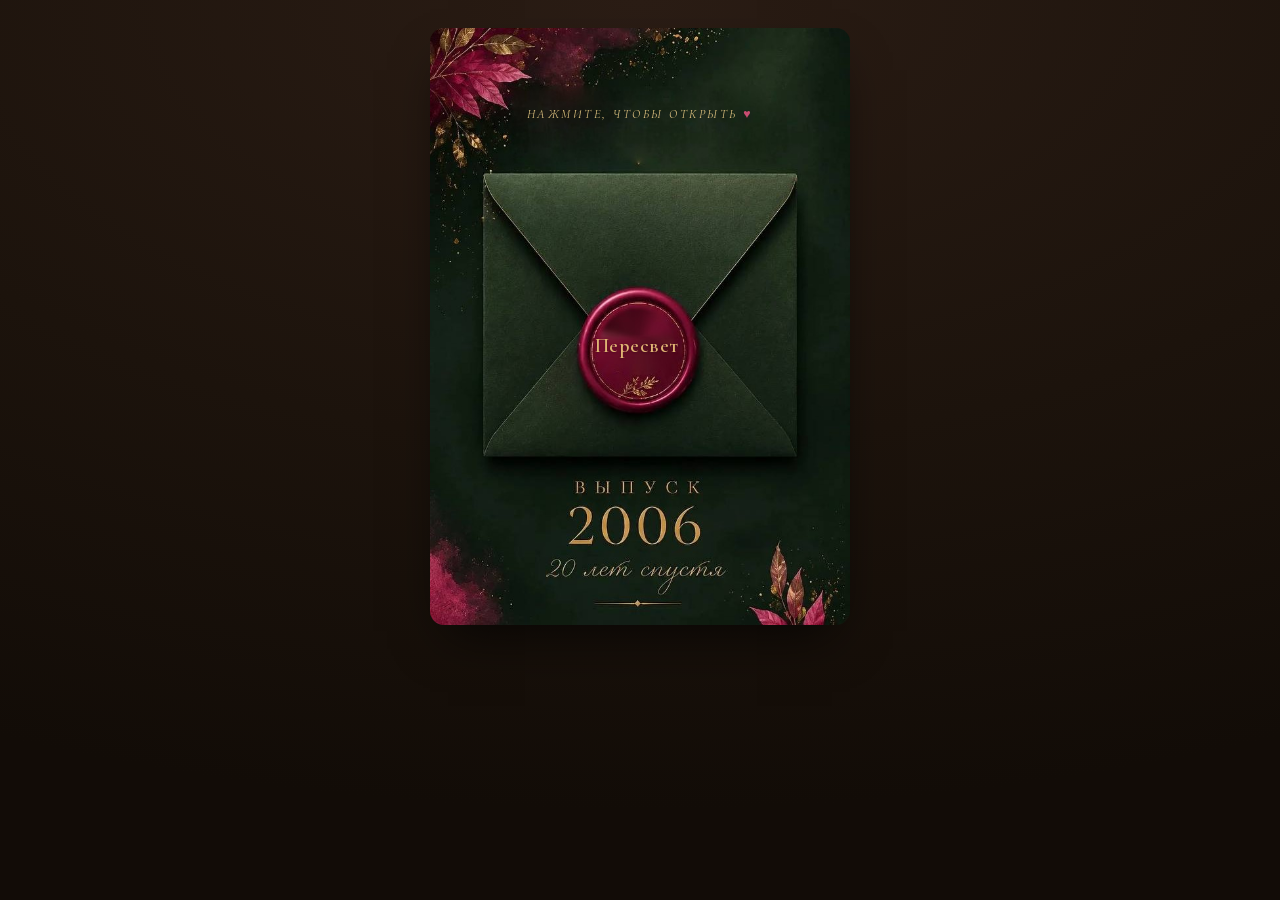
==== final.html @ 2a93111d "Печать: Пересвет по центру, восстановлено золотое кольцо Co-Authored-By: Claude Fable 5 <noreply@ant" ====
<!DOCTYPE html>
<html lang="ru">
<head>
<meta charset="UTF-8">
<meta name="viewport" content="width=device-width, initial-scale=1.0, viewport-fit=cover">
<title>Встреча выпускников — 2006</title>
<link rel="stylesheet" href="fonts/fonts.css">
<style>
  :root{--burg:#9c1f47;--burg-2:#7a1636;--gold:#c9a24b;--gold-soft:#dcc07f;--cream:#f4ead9;--ink:#4a3a30}
  *{box-sizing:border-box;margin:0;padding:0}
  html{background:#151009;-webkit-text-size-adjust:100%;text-size-adjust:100%;max-width:100%;overflow-x:hidden}
  body{font-family:'Manrope',sans-serif;color:var(--ink);
       background:radial-gradient(120% 90% at 50% 0%,#2a1c14 0%,#1c130c 55%,#120c07 100%);
       min-height:100dvh;display:flex;align-items:flex-start;justify-content:center;
       padding:28px 14px 60px;max-width:100%;overflow-x:hidden;-webkit-tap-highlight-color:transparent}
  .stage{position:relative;width:min(420px,calc(100vw - 28px));max-width:100%}

  /* ===== ОБЛОЖКА ===== */
  .cover{position:relative;width:100%;aspect-ratio:640/910;border-radius:14px;overflow:hidden;cursor:pointer;
         background:url('img/design/cover5.jpg') center/cover no-repeat;
         box-shadow:0 24px 50px -18px rgba(0,0,0,.75);transition:transform .4s ease}
  .cover:active{transform:scale(.99)}
  .c-hint{position:absolute;left:0;right:0;top:13%;text-align:center;
          font-family:'Cormorant Garamond',serif;font-style:italic;letter-spacing:2.5px;text-transform:uppercase;
          font-size:12.5px;color:var(--gold-soft);animation:breathe 2.6s ease-in-out infinite;pointer-events:none}
  .c-hint .hrt{color:#c94d72}
  @keyframes breathe{0%,100%{opacity:.5}50%{opacity:1}}
  .seal-txt{position:absolute;left:49.2%;top:53.2%;transform:translate(-50%,-50%);
    font-family:'Cormorant Garamond',serif;font-weight:600;
    font-size:min(20px,calc((100vw - 28px) * 0.0476));
    color:#dfb473;letter-spacing:.5px;pointer-events:none;
    text-shadow:0 1px 2px rgba(60,10,25,.55)}

  /* ===== ПИСЬМО ===== */
  .letter-wrap{position:relative;z-index:5;max-height:0;opacity:0;overflow:hidden;transform:translateY(60px);
    transition:max-height 1.2s cubic-bezier(.2,.7,.2,1),opacity .5s ease .15s,transform .8s cubic-bezier(.2,.7,.2,1),
               margin-bottom .8s cubic-bezier(.2,.7,.2,1);
    margin-bottom:0}
  /* письмо ложится ПОВЕРХ конверта: перекрывает его, снизу выглядывает «ВЫПУСК 2006» */
  .stage.open .letter-wrap{max-height:9000px;opacity:1;transform:translateY(0);margin-bottom:-104%}
  .cover{z-index:1}
  .stage.open .cover{cursor:default;pointer-events:none}
  .stage.open .c-hint{display:none}
  .letter{position:relative;border-radius:14px;overflow:hidden;
          background:url('img/design/letterbg-tall.jpg');background-size:100% 100%;
          padding:9% 10.5% 8%;box-shadow:0 18px 40px -14px rgba(0,0,0,.7)}

  .l-eye{text-align:center;font-size:11px;letter-spacing:2.5px;text-transform:uppercase;color:var(--burg);font-weight:600;margin-top:6px;text-shadow:0 0 8px rgba(244,234,217,.95)}
  .l-big{text-align:center;font-family:'Cormorant Garamond',serif;font-weight:600;font-size:46px;color:var(--burg);line-height:1.05;margin-top:2px;font-variant-numeric:lining-nums;text-shadow:0 0 10px rgba(244,234,217,.95),0 0 20px rgba(244,234,217,.8)}
  .l-scr{text-align:center;font-family:'Cormorant Garamond',serif;font-style:italic;font-size:21px;color:var(--burg-2);text-shadow:0 0 10px rgba(244,234,217,.95),0 0 20px rgba(244,234,217,.8)}
  .l-hrt{text-align:center;color:var(--burg);margin:8px 0 14px;font-size:13px}
  .l-body{text-align:center;font-size:13px;line-height:1.7;color:#4a3f38;font-weight:300;overflow-wrap:break-word;width:88%;margin:0 auto;text-shadow:0 0 8px rgba(244,234,217,.9),0 0 14px rgba(244,234,217,.7)}
  .l-body strong{font-weight:600;color:var(--burg-2)}

  .rows{margin-top:20px;display:grid;gap:14px}
  .r{display:flex;gap:12px;align-items:center;min-width:0}
  .r>div{min-width:0}
  .r .ic{flex:0 0 40px;width:40px;height:40px;border-radius:50%;background:var(--burg);display:flex;align-items:center;justify-content:center}
  .r .ic svg{width:20px;height:20px;stroke:#f5dca8;fill:none;stroke-width:1.6}
  .r .k{font-size:10px;letter-spacing:1.5px;text-transform:uppercase;color:var(--burg);font-weight:700}
  .r .v{font-size:14px;color:var(--ink);margin-top:1px;overflow-wrap:break-word}
  .r .v small{display:block;font-weight:300;font-size:12.5px;color:#6a5a4e}

  .rule{width:60px;height:1px;margin:22px auto;background:linear-gradient(90deg,transparent,var(--gold),transparent)}
  .greet{text-align:center;font-family:'Cormorant Garamond',serif;font-style:italic;font-size:20px;color:var(--burg-2);margin-bottom:12px}
  .msg p{font-size:13px;line-height:1.7;color:#4a3f38;font-weight:300;margin-bottom:11px;text-align:left;overflow-wrap:break-word}

  .lp-title{margin:16px 0 12px;text-align:center;font-size:11px;letter-spacing:2.5px;text-transform:uppercase;color:var(--burg);font-weight:700}
  .l-prog{display:grid;gap:9px;text-align:left}
  .lp-item{display:flex;gap:10px;align-items:flex-start;font-size:13px;line-height:1.6;color:#4a3f38;font-weight:300}
  .lp-item .b{flex:0 0 14px;color:var(--gold);font-size:13px;line-height:1.5}
  .lp-item strong{font-weight:600;color:var(--burg-2)}
  .lp-item em{font-family:'Cormorant Garamond',serif;font-style:italic;font-size:14.5px;color:#7a5a52}

  .gallery{margin:12px 0 6px}
  .gal-track{display:flex;gap:8px;overflow-x:auto;scroll-snap-type:x mandatory;-webkit-overflow-scrolling:touch;scrollbar-width:none;padding-bottom:2px}
  .gal-track::-webkit-scrollbar{display:none}
  .gal-track img{flex:0 0 84%;scroll-snap-align:center;width:84%;aspect-ratio:4/3;object-fit:cover;
    border-radius:8px;border:2px solid #fff;outline:1px solid rgba(201,162,75,.6);outline-offset:-2px;
    box-shadow:0 4px 12px rgba(90,40,50,.22)}
  .gal-dots{display:flex;gap:6px;justify-content:center;margin-top:9px}
  .gal-dots i{width:6px;height:6px;border-radius:50%;background:rgba(156,31,71,.25);transition:background .25s,transform .25s}
  .gal-dots i.on{background:var(--burg);transform:scale(1.25)}

  .l-important{margin-top:16px;padding:14px 16px;text-align:left;border:1px solid rgba(156,31,71,.4);
    background:rgba(156,31,71,.06);border-radius:8px}
  .l-important .li-title{font-size:10.5px;letter-spacing:2px;text-transform:uppercase;color:var(--burg);font-weight:700;margin-bottom:8px}
  .l-important p{font-size:13px;line-height:1.65;color:#4a3f38;font-weight:300;margin-bottom:9px;overflow-wrap:break-word}
  .l-important p:last-child{margin-bottom:0}
  .l-important strong{font-weight:700;color:var(--burg)}

  .l-foot-t{margin-top:20px;text-align:center;font-size:10px;letter-spacing:2px;text-transform:uppercase;color:var(--burg);font-weight:700;margin-bottom:6px}
  .l-foot-v{text-align:center;font-size:14px;color:var(--ink);line-height:1.8}
  .l-fin{margin-top:16px;text-align:center;font-family:'Cormorant Garamond',serif;font-style:italic;font-size:19px;color:var(--burg-2)}

  @media (prefers-reduced-motion:reduce){
    .letter-wrap{transition:opacity .3s ease,max-height .3s ease}
    .c-hint{animation:none}
  }
</style>
</head>
<body>
<div class="stage" id="stage">

  <div class="letter-wrap">
    <div class="letter">
      <div class="l-eye">Приглашаем на встречу</div>
      <div class="l-big">20 ЛЕТ</div>
      <div class="l-scr">со дня нашего выпуска</div>
      <div class="l-hrt">♥</div>
      <div class="l-body">Прошло <strong>20 лет</strong>, как мы вышли из школьных стен. Пришло время собраться снова — вспомнить, посмеяться и увидеть, какими мы стали.</div>

      <div class="rows">
        <div class="r"><div class="ic"><svg viewBox="0 0 24 24"><rect x="3" y="5" width="18" height="16" rx="2"/><path d="M3 9h18M8 3v4M16 3v4"/></svg></div><div><div class="k">Дата</div><div class="v">29 августа 2026 · суббота</div></div></div>
        <div class="r"><div class="ic"><svg viewBox="0 0 24 24"><circle cx="12" cy="12" r="9"/><path d="M12 7v5l3 2"/></svg></div><div><div class="k">Время</div><div class="v">15:00</div></div></div>
        <div class="r"><div class="ic"><svg viewBox="0 0 24 24"><path d="M12 22s7-6 7-12a7 7 0 1 0-14 0c0 6 7 12 7 12z"/><circle cx="12" cy="10" r="2.5"/></svg></div><div><div class="k">Место</div><div class="v">Новосибирск, Матвеевка<small>ул. Тальниковая, д. 29</small></div></div></div>
        <div class="r"><div class="ic"><svg viewBox="0 0 24 24"><path d="M8 3h8l-1 7a3 3 0 0 1-6 0z"/><path d="M12 13v6M8 21h8"/></svg></div><div><div class="k">Программа</div><div class="v">Праздничная программа и банкет</div></div></div>
        <div class="r"><div class="ic"><svg viewBox="0 0 24 24"><path d="M12 7a2 2 0 1 0-1.4-3.4M12 7v3M4 20l8-6 8 6z"/></svg></div><div><div class="k">Дресс-код</div><div class="v">Casual · Вечерний</div></div></div>
      </div>

      <div class="rule"></div>

      <div class="greet">Дорогие одноклассники!</div>
      <div class="msg">
        <p>Мы забронировали большой коттедж («Панорама») на берегу, в котором есть всё нужное для нашего мероприятия 🤗</p>
      </div>

      <div class="gallery" data-gallery>
        <div class="gal-track">
          <img src="img/cottage/1.jpg" alt="Коттедж «Панорама»" loading="lazy">
          <img src="img/cottage/2.jpg" alt="Коттедж «Панорама»" loading="lazy">
          <img src="img/cottage/3.jpg" alt="Коттедж «Панорама»" loading="lazy">
          <img src="img/cottage/4.jpg" alt="Коттедж «Панорама»" loading="lazy">
          <img src="img/cottage/5.jpg" alt="Коттедж «Панорама»" loading="lazy">
        </div>
        <div class="gal-dots"></div>
      </div>

      <div class="lp-title">✦ В программе вечера ✦</div>
      <div class="l-prog">
        <div class="lp-item"><span class="b">✦</span><span><strong>Трансфер</strong> — организованный, для тех, кто готов уехать совместно</span></div>
        <div class="lp-item"><span class="b">✦</span><span><strong>Банкет</strong> — вкуснейший, с предварительными закусками</span></div>
        <div class="lp-item"><span class="b">✦</span><span><strong>Фотограф</strong> — <em>чтобы не забыть эту встречу</em></span></div>
        <div class="lp-item"><span class="b">✦</span><span><strong>Шоу «Два дивана»</strong> — <em>приглашённые гости вечера</em></span></div>
      </div>

      <div class="gallery" data-gallery style="margin-top:10px">
        <div class="gal-track">
          <img src="img/show/1.jpg" alt="Шоу «Два дивана»" loading="lazy">
          <img src="img/show/2.jpg" alt="Шоу «Два дивана»" loading="lazy">
          <img src="img/show/3.jpg" alt="Шоу «Два дивана»" loading="lazy">
        </div>
        <div class="gal-dots"></div>
      </div>

      <div class="l-prog" style="margin-top:10px">
        <div class="lp-item"><span class="b">✦</span><span><strong>Кальян-бар</strong> — <em>подымим</em></span></div>
        <div class="lp-item"><span class="b">✦</span><span><strong>DJ</strong> — <em>посмотрим, кто переборол свой страх танцев</em></span></div>
        <div class="lp-item"><span class="b">✦</span><span><strong>Салют</strong> — в завершение вечера!</span></div>
      </div>

      <div class="msg" style="margin-top:14px">
        <p>Кто не может надолго — планируйте хотя бы 3 часа ♥️ Кто готов встречать рассвет — коттедж в нашем распоряжении до 12:00 следующего дня 😉</p>
      </div>

      <div class="l-important">
        <div class="li-title">❗ Внимание, тут сейчас будет важно</div>
        <p>Для вас стоимость всего мероприятия — <strong>7000 ₽</strong>. В эту сумму мы включили только банкет и алкоголь.</p>
        <p>Дедлайн по сдаче — <strong>31 июля</strong>. Если у кого-то ну совсем никак не получается до этой даты, но очень хочется — напишите в личку 🙏 Что-нибудь придумаем обязательно!</p>
      </div>

      <div class="l-foot-t">По всем вопросам</div>
      <div class="l-foot-v">«А» класс — Краснова<br>«Б» класс — Языков</div>

      <div class="l-fin">Ждём всех! ♥</div>
    </div>
  </div>

  <div class="cover" id="cover" role="button" tabindex="0" aria-label="Открыть приглашение">
    <div class="c-hint">нажмите, чтобы открыть <span class="hrt">♥</span></div>
    <div class="seal-txt">Пересвет</div>
  </div>

</div>

<script>
  // галереи: точки + свайп
  document.querySelectorAll('[data-gallery]').forEach(function(g){
    const track=g.querySelector('.gal-track');
    const dotsBox=g.querySelector('.gal-dots');
    const imgs=track.querySelectorAll('img');
    imgs.forEach(function(_,i){
      const d=document.createElement('i');
      if(i===0)d.className='on';
      d.addEventListener('click',function(){imgs[i].scrollIntoView({behavior:'smooth',block:'nearest',inline:'center'});});
      dotsBox.appendChild(d);
    });
    const dots=dotsBox.querySelectorAll('i');
    let raf=null;
    track.addEventListener('scroll',function(){
      if(raf)return;
      raf=requestAnimationFrame(function(){
        raf=null;
        const c=track.scrollLeft+track.clientWidth/2;
        let best=0,bd=1e9;
        imgs.forEach(function(im,i){const m=im.offsetLeft+im.clientWidth/2;const dd=Math.abs(m-c);if(dd<bd){bd=dd;best=i;}});
        dots.forEach(function(d,i){d.classList.toggle('on',i===best);});
      });
    });
  });

  const stage=document.getElementById('stage');
  const cover=document.getElementById('cover');
  function open(){
    if(stage.classList.contains('open'))return;
    stage.classList.add('open');
    setTimeout(function(){
      window.scrollTo({top:0,behavior:'smooth'});
    },250);
  }
  cover.addEventListener('click',open);
  cover.addEventListener('keydown',function(e){if(e.key==='Enter'||e.key===' '){e.preventDefault();open();}});
</script>
</body>
</html>
---- fonts/fonts.css ----
/* cyrillic-ext */
@font-face {
  font-family: 'Cormorant Garamond';
  font-style: italic;
  font-weight: 400;
  font-display: swap;
  src: url(5179905db9.woff2) format('woff2');
  unicode-range: U+0460-052F, U+1C80-1C8A, U+20B4, U+2DE0-2DFF, U+A640-A69F, U+FE2E-FE2F;
}
/* cyrillic */
@font-face {
  font-family: 'Cormorant Garamond';
  font-style: italic;
  font-weight: 400;
  font-display: swap;
  src: url(d9b0296dac.woff2) format('woff2');
  unicode-range: U+0301, U+0400-045F, U+0490-0491, U+04B0-04B1, U+2116;
}
/* vietnamese */
@font-face {
  font-family: 'Cormorant Garamond';
  font-style: italic;
  font-weight: 400;
  font-display: swap;
  src: url(f5b6a5dfca.woff2) format('woff2');
  unicode-range: U+0102-0103, U+0110-0111, U+0128-0129, U+0168-0169, U+01A0-01A1, U+01AF-01B0, U+0300-0301, U+0303-0304, U+0308-0309, U+0323, U+0329, U+1EA0-1EF9, U+20AB;
}
/* latin-ext */
@font-face {
  font-family: 'Cormorant Garamond';
  font-style: italic;
  font-weight: 400;
  font-display: swap;
  src: url(04f7c8d6ab.woff2) format('woff2');
  unicode-range: U+0100-02BA, U+02BD-02C5, U+02C7-02CC, U+02CE-02D7, U+02DD-02FF, U+0304, U+0308, U+0329, U+1D00-1DBF, U+1E00-1E9F, U+1EF2-1EFF, U+2020, U+20A0-20AB, U+20AD-20C0, U+2113, U+2C60-2C7F, U+A720-A7FF;
}
/* latin */
@font-face {
  font-family: 'Cormorant Garamond';
  font-style: italic;
  font-weight: 400;
  font-display: swap;
  src: url(2491ee2837.woff2) format('woff2');
  unicode-range: U+0000-00FF, U+0131, U+0152-0153, U+02BB-02BC, U+02C6, U+02DA, U+02DC, U+0304, U+0308, U+0329, U+2000-206F, U+20AC, U+2122, U+2191, U+2193, U+2212, U+2215, U+FEFF, U+FFFD;
}
/* cyrillic-ext */
@font-face {
  font-family: 'Cormorant Garamond';
  font-style: normal;
  font-weight: 400;
  font-display: swap;
  src: url(8076fff091.woff2) format('woff2');
  unicode-range: U+0460-052F, U+1C80-1C8A, U+20B4, U+2DE0-2DFF, U+A640-A69F, U+FE2E-FE2F;
}
/* cyrillic */
@font-face {
  font-family: 'Cormorant Garamond';
  font-style: normal;
  font-weight: 400;
  font-display: swap;
  src: url(1c816d9e9e.woff2) format('woff2');
  unicode-range: U+0301, U+0400-045F, U+0490-0491, U+04B0-04B1, U+2116;
}
/* vietnamese */
@font-face {
  font-family: 'Cormorant Garamond';
  font-style: normal;
  font-weight: 400;
  font-display: swap;
  src: url(2ce71852e4.woff2) format('woff2');
  unicode-range: U+0102-0103, U+0110-0111, U+0128-0129, U+0168-0169, U+01A0-01A1, U+01AF-01B0, U+0300-0301, U+0303-0304, U+0308-0309, U+0323, U+0329, U+1EA0-1EF9, U+20AB;
}
/* latin-ext */
@font-face {
  font-family: 'Cormorant Garamond';
  font-style: normal;
  font-weight: 400;
  font-display: swap;
  src: url(a70a3c8d84.woff2) format('woff2');
  unicode-range: U+0100-02BA, U+02BD-02C5, U+02C7-02CC, U+02CE-02D7, U+02DD-02FF, U+0304, U+0308, U+0329, U+1D00-1DBF, U+1E00-1E9F, U+1EF2-1EFF, U+2020, U+20A0-20AB, U+20AD-20C0, U+2113, U+2C60-2C7F, U+A720-A7FF;
}
/* latin */
@font-face {
  font-family: 'Cormorant Garamond';
  font-style: normal;
  font-weight: 400;
  font-display: swap;
  src: url(8ef97feeda.woff2) format('woff2');
  unicode-range: U+0000-00FF, U+0131, U+0152-0153, U+02BB-02BC, U+02C6, U+02DA, U+02DC, U+0304, U+0308, U+0329, U+2000-206F, U+20AC, U+2122, U+2191, U+2193, U+2212, U+2215, U+FEFF, U+FFFD;
}
/* cyrillic-ext */
@font-face {
  font-family: 'Cormorant Garamond';
  font-style: normal;
  font-weight: 500;
  font-display: swap;
  src: url(8076fff091.woff2) format('woff2');
  unicode-range: U+0460-052F, U+1C80-1C8A, U+20B4, U+2DE0-2DFF, U+A640-A69F, U+FE2E-FE2F;
}
/* cyrillic */
@font-face {
  font-family: 'Cormorant Garamond';
  font-style: normal;
  font-weight: 500;
  font-display: swap;
  src: url(1c816d9e9e.woff2) format('woff2');
  unicode-range: U+0301, U+0400-045F, U+0490-0491, U+04B0-04B1, U+2116;
}
/* vietnamese */
@font-face {
  font-family: 'Cormorant Garamond';
  font-style: normal;
  font-weight: 500;
  font-display: swap;
  src: url(2ce71852e4.woff2) format('woff2');
  unicode-range: U+0102-0103, U+0110-0111, U+0128-0129, U+0168-0169, U+01A0-01A1, U+01AF-01B0, U+0300-0301, U+0303-0304, U+0308-0309, U+0323, U+0329, U+1EA0-1EF9, U+20AB;
}
/* latin-ext */
@font-face {
  font-family: 'Cormorant Garamond';
  font-style: normal;
  font-weight: 500;
  font-display: swap;
  src: url(a70a3c8d84.woff2) format('woff2');
  unicode-range: U+0100-02BA, U+02BD-02C5, U+02C7-02CC, U+02CE-02D7, U+02DD-02FF, U+0304, U+0308, U+0329, U+1D00-1DBF, U+1E00-1E9F, U+1EF2-1EFF, U+2020, U+20A0-20AB, U+20AD-20C0, U+2113, U+2C60-2C7F, U+A720-A7FF;
}
/* latin */
@font-face {
  font-family: 'Cormorant Garamond';
  font-style: normal;
  font-weight: 500;
  font-display: swap;
  src: url(8ef97feeda.woff2) format('woff2');
  unicode-range: U+0000-00FF, U+0131, U+0152-0153, U+02BB-02BC, U+02C6, U+02DA, U+02DC, U+0304, U+0308, U+0329, U+2000-206F, U+20AC, U+2122, U+2191, U+2193, U+2212, U+2215, U+FEFF, U+FFFD;
}
/* cyrillic-ext */
@font-face {
  font-family: 'Cormorant Garamond';
  font-style: normal;
  font-weight: 600;
  font-display: swap;
  src: url(8076fff091.woff2) format('woff2');
  unicode-range: U+0460-052F, U+1C80-1C8A, U+20B4, U+2DE0-2DFF, U+A640-A69F, U+FE2E-FE2F;
}
/* cyrillic */
@font-face {
  font-family: 'Cormorant Garamond';
  font-style: normal;
  font-weight: 600;
  font-display: swap;
  src: url(1c816d9e9e.woff2) format('woff2');
  unicode-range: U+0301, U+0400-045F, U+0490-0491, U+04B0-04B1, U+2116;
}
/* vietnamese */
@font-face {
  font-family: 'Cormorant Garamond';
  font-style: normal;
  font-weight: 600;
  font-display: swap;
  src: url(2ce71852e4.woff2) format('woff2');
  unicode-range: U+0102-0103, U+0110-0111, U+0128-0129, U+0168-0169, U+01A0-01A1, U+01AF-01B0, U+0300-0301, U+0303-0304, U+0308-0309, U+0323, U+0329, U+1EA0-1EF9, U+20AB;
}
/* latin-ext */
@font-face {
  font-family: 'Cormorant Garamond';
  font-style: normal;
  font-weight: 600;
  font-display: swap;
  src: url(a70a3c8d84.woff2) format('woff2');
  unicode-range: U+0100-02BA, U+02BD-02C5, U+02C7-02CC, U+02CE-02D7, U+02DD-02FF, U+0304, U+0308, U+0329, U+1D00-1DBF, U+1E00-1E9F, U+1EF2-1EFF, U+2020, U+20A0-20AB, U+20AD-20C0, U+2113, U+2C60-2C7F, U+A720-A7FF;
}
/* latin */
@font-face {
  font-family: 'Cormorant Garamond';
  font-style: normal;
  font-weight: 600;
  font-display: swap;
  src: url(8ef97feeda.woff2) format('woff2');
  unicode-range: U+0000-00FF, U+0131, U+0152-0153, U+02BB-02BC, U+02C6, U+02DA, U+02DC, U+0304, U+0308, U+0329, U+2000-206F, U+20AC, U+2122, U+2191, U+2193, U+2212, U+2215, U+FEFF, U+FFFD;
}
/* cyrillic-ext */
@font-face {
  font-family: 'Manrope';
  font-style: normal;
  font-weight: 300;
  font-display: swap;
  src: url(03c4bbfc53.woff2) format('woff2');
  unicode-range: U+0460-052F, U+1C80-1C8A, U+20B4, U+2DE0-2DFF, U+A640-A69F, U+FE2E-FE2F;
}
/* cyrillic */
@font-face {
  font-family: 'Manrope';
  font-style: normal;
  font-weight: 300;
  font-display: swap;
  src: url(62c6697bff.woff2) format('woff2');
  unicode-range: U+0301, U+0400-045F, U+0490-0491, U+04B0-04B1, U+2116;
}
/* greek */
@font-face {
  font-family: 'Manrope';
  font-style: normal;
  font-weight: 300;
  font-display: swap;
  src: url(75b9830d59.woff2) format('woff2');
  unicode-range: U+0370-0377, U+037A-037F, U+0384-038A, U+038C, U+038E-03A1, U+03A3-03FF;
}
/* vietnamese */
@font-face {
  font-family: 'Manrope';
  font-style: normal;
  font-weight: 300;
  font-display: swap;
  src: url(3cfd146b4f.woff2) format('woff2');
  unicode-range: U+0102-0103, U+0110-0111, U+0128-0129, U+0168-0169, U+01A0-01A1, U+01AF-01B0, U+0300-0301, U+0303-0304, U+0308-0309, U+0323, U+0329, U+1EA0-1EF9, U+20AB;
}
/* latin-ext */
@font-face {
  font-family: 'Manrope';
  font-style: normal;
  font-weight: 300;
  font-display: swap;
  src: url(62b6ac31fb.woff2) format('woff2');
  unicode-range: U+0100-02BA, U+02BD-02C5, U+02C7-02CC, U+02CE-02D7, U+02DD-02FF, U+0304, U+0308, U+0329, U+1D00-1DBF, U+1E00-1E9F, U+1EF2-1EFF, U+2020, U+20A0-20AB, U+20AD-20C0, U+2113, U+2C60-2C7F, U+A720-A7FF;
}
/* latin */
@font-face {
  font-family: 'Manrope';
  font-style: normal;
  font-weight: 300;
  font-display: swap;
  src: url(cc91cdf489.woff2) format('woff2');
  unicode-range: U+0000-00FF, U+0131, U+0152-0153, U+02BB-02BC, U+02C6, U+02DA, U+02DC, U+0304, U+0308, U+0329, U+2000-206F, U+20AC, U+2122, U+2191, U+2193, U+2212, U+2215, U+FEFF, U+FFFD;
}
/* cyrillic-ext */
@font-face {
  font-family: 'Manrope';
  font-style: normal;
  font-weight: 400;
  font-display: swap;
  src: url(03c4bbfc53.woff2) format('woff2');
  unicode-range: U+0460-052F, U+1C80-1C8A, U+20B4, U+2DE0-2DFF, U+A640-A69F, U+FE2E-FE2F;
}
/* cyrillic */
@font-face {
  font-family: 'Manrope';
  font-style: normal;
  font-weight: 400;
  font-display: swap;
  src: url(62c6697bff.woff2) format('woff2');
  unicode-range: U+0301, U+0400-045F, U+0490-0491, U+04B0-04B1, U+2116;
}
/* greek */
@font-face {
  font-family: 'Manrope';
  font-style: normal;
  font-weight: 400;
  font-display: swap;
  src: url(75b9830d59.woff2) format('woff2');
  unicode-range: U+0370-0377, U+037A-037F, U+0384-038A, U+038C, U+038E-03A1, U+03A3-03FF;
}
/* vietnamese */
@font-face {
  font-family: 'Manrope';
  font-style: normal;
  font-weight: 400;
  font-display: swap;
  src: url(3cfd146b4f.woff2) format('woff2');
  unicode-range: U+0102-0103, U+0110-0111, U+0128-0129, U+0168-0169, U+01A0-01A1, U+01AF-01B0, U+0300-0301, U+0303-0304, U+0308-0309, U+0323, U+0329, U+1EA0-1EF9, U+20AB;
}
/* latin-ext */
@font-face {
  font-family: 'Manrope';
  font-style: normal;
  font-weight: 400;
  font-display: swap;
  src: url(62b6ac31fb.woff2) format('woff2');
  unicode-range: U+0100-02BA, U+02BD-02C5, U+02C7-02CC, U+02CE-02D7, U+02DD-02FF, U+0304, U+0308, U+0329, U+1D00-1DBF, U+1E00-1E9F, U+1EF2-1EFF, U+2020, U+20A0-20AB, U+20AD-20C0, U+2113, U+2C60-2C7F, U+A720-A7FF;
}
/* latin */
@font-face {
  font-family: 'Manrope';
  font-style: normal;
  font-weight: 400;
  font-display: swap;
  src: url(cc91cdf489.woff2) format('woff2');
  unicode-range: U+0000-00FF, U+0131, U+0152-0153, U+02BB-02BC, U+02C6, U+02DA, U+02DC, U+0304, U+0308, U+0329, U+2000-206F, U+20AC, U+2122, U+2191, U+2193, U+2212, U+2215, U+FEFF, U+FFFD;
}
/* cyrillic-ext */
@font-face {
  font-family: 'Manrope';
  font-style: normal;
  font-weight: 500;
  font-display: swap;
  src: url(03c4bbfc53.woff2) format('woff2');
  unicode-range: U+0460-052F, U+1C80-1C8A, U+20B4, U+2DE0-2DFF, U+A640-A69F, U+FE2E-FE2F;
}
/* cyrillic */
@font-face {
  font-family: 'Manrope';
  font-style: normal;
  font-weight: 500;
  font-display: swap;
  src: url(62c6697bff.woff2) format('woff2');
  unicode-range: U+0301, U+0400-045F, U+0490-0491, U+04B0-04B1, U+2116;
}
/* greek */
@font-face {
  font-family: 'Manrope';
  font-style: normal;
  font-weight: 500;
  font-display: swap;
  src: url(75b9830d59.woff2) format('woff2');
  unicode-range: U+0370-0377, U+037A-037F, U+0384-038A, U+038C, U+038E-03A1, U+03A3-03FF;
}
/* vietnamese */
@font-face {
  font-family: 'Manrope';
  font-style: normal;
  font-weight: 500;
  font-display: swap;
  src: url(3cfd146b4f.woff2) format('woff2');
  unicode-range: U+0102-0103, U+0110-0111, U+0128-0129, U+0168-0169, U+01A0-01A1, U+01AF-01B0, U+0300-0301, U+0303-0304, U+0308-0309, U+0323, U+0329, U+1EA0-1EF9, U+20AB;
}
/* latin-ext */
@font-face {
  font-family: 'Manrope';
  font-style: normal;
  font-weight: 500;
  font-display: swap;
  src: url(62b6ac31fb.woff2) format('woff2');
  unicode-range: U+0100-02BA, U+02BD-02C5, U+02C7-02CC, U+02CE-02D7, U+02DD-02FF, U+0304, U+0308, U+0329, U+1D00-1DBF, U+1E00-1E9F, U+1EF2-1EFF, U+2020, U+20A0-20AB, U+20AD-20C0, U+2113, U+2C60-2C7F, U+A720-A7FF;
}
/* latin */
@font-face {
  font-family: 'Manrope';
  font-style: normal;
  font-weight: 500;
  font-display: swap;
  src: url(cc91cdf489.woff2) format('woff2');
  unicode-range: U+0000-00FF, U+0131, U+0152-0153, U+02BB-02BC, U+02C6, U+02DA, U+02DC, U+0304, U+0308, U+0329, U+2000-206F, U+20AC, U+2122, U+2191, U+2193, U+2212, U+2215, U+FEFF, U+FFFD;
}
/* cyrillic-ext */
@font-face {
  font-family: 'Manrope';
  font-style: normal;
  font-weight: 600;
  font-display: swap;
  src: url(03c4bbfc53.woff2) format('woff2');
  unicode-range: U+0460-052F, U+1C80-1C8A, U+20B4, U+2DE0-2DFF, U+A640-A69F, U+FE2E-FE2F;
}
/* cyrillic */
@font-face {
  font-family: 'Manrope';
  font-style: normal;
  font-weight: 600;
  font-display: swap;
  src: url(62c6697bff.woff2) format('woff2');
  unicode-range: U+0301, U+0400-045F, U+0490-0491, U+04B0-04B1, U+2116;
}
/* greek */
@font-face {
  font-family: 'Manrope';
  font-style: normal;
  font-weight: 600;
  font-display: swap;
  src: url(75b9830d59.woff2) format('woff2');
  unicode-range: U+0370-0377, U+037A-037F, U+0384-038A, U+038C, U+038E-03A1, U+03A3-03FF;
}
/* vietnamese */
@font-face {
  font-family: 'Manrope';
  font-style: normal;
  font-weight: 600;
  font-display: swap;
  src: url(3cfd146b4f.woff2) format('woff2');
  unicode-range: U+0102-0103, U+0110-0111, U+0128-0129, U+0168-0169, U+01A0-01A1, U+01AF-01B0, U+0300-0301, U+0303-0304, U+0308-0309, U+0323, U+0329, U+1EA0-1EF9, U+20AB;
}
/* latin-ext */
@font-face {
  font-family: 'Manrope';
  font-style: normal;
  font-weight: 600;
  font-display: swap;
  src: url(62b6ac31fb.woff2) format('woff2');
  unicode-range: U+0100-02BA, U+02BD-02C5, U+02C7-02CC, U+02CE-02D7, U+02DD-02FF, U+0304, U+0308, U+0329, U+1D00-1DBF, U+1E00-1E9F, U+1EF2-1EFF, U+2020, U+20A0-20AB, U+20AD-20C0, U+2113, U+2C60-2C7F, U+A720-A7FF;
}
/* latin */
@font-face {
  font-family: 'Manrope';
  font-style: normal;
  font-weight: 600;
  font-display: swap;
  src: url(cc91cdf489.woff2) format('woff2');
  unicode-range: U+0000-00FF, U+0131, U+0152-0153, U+02BB-02BC, U+02C6, U+02DA, U+02DC, U+0304, U+0308, U+0329, U+2000-206F, U+20AC, U+2122, U+2191, U+2193, U+2212, U+2215, U+FEFF, U+FFFD;
}
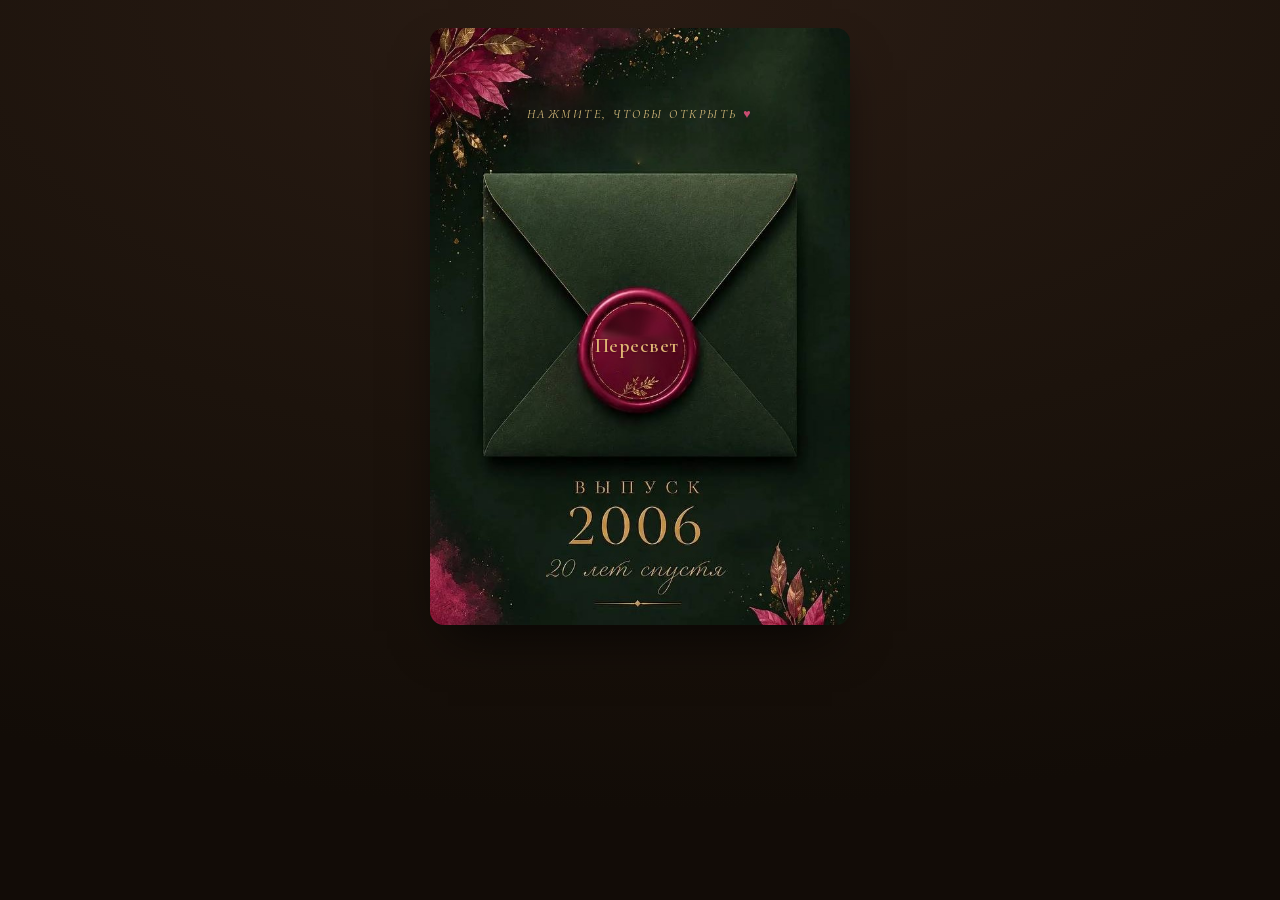
==== commit e59d3542: "Анимации: пылинки на фоне + пыльца с веточек на конверте Co-Authored-By: Claude Fable 5 <noreply@ant" ====
--- a/final.html
+++ b/final.html
@@ -93,13 +93,44 @@
   .l-foot-v{text-align:center;font-size:14px;color:var(--ink);line-height:1.8}
   .l-fin{margin-top:16px;text-align:center;font-family:'Cormorant Garamond',serif;font-style:italic;font-size:19px;color:var(--burg-2)}
 
+  /* пылинки на фоне страницы (поднимаются вверх) */
+  .dust{position:fixed;inset:0;pointer-events:none;overflow:hidden;z-index:0}
+  .dust span{
+    position:absolute;bottom:-10px;width:3px;height:3px;border-radius:50%;
+    background:var(--gold-soft);opacity:0;
+    animation:rise linear infinite;
+  }
+  @keyframes rise{
+    0%{transform:translateY(0) scale(.6);opacity:0}
+    12%{opacity:.55}
+    90%{opacity:.45}
+    100%{transform:translateY(-105vh) scale(1);opacity:0}
+  }
+  .stage{z-index:2}
+
+  /* золотая пыльца, осыпающаяся с веточек на конверте */
+  .cdust{position:absolute;inset:0;pointer-events:none;overflow:hidden;z-index:2}
+  .cdust span{
+    position:absolute;border-radius:50%;
+    background:#e6c887;box-shadow:0 0 5px rgba(230,200,135,.8);
+    opacity:0;animation:cfall linear infinite;
+  }
+  @keyframes cfall{
+    0%{transform:translate(0,0) scale(.7);opacity:0}
+    10%{opacity:.85}
+    80%{opacity:.5}
+    100%{transform:translate(18px,240px) scale(1);opacity:0}
+  }
+
   @media (prefers-reduced-motion:reduce){
     .letter-wrap{transition:opacity .3s ease,max-height .3s ease}
     .c-hint{animation:none}
+    .dust,.cdust{display:none}
   }
 </style>
 </head>
 <body>
+<div class="dust" id="dust"></div>
 <div class="stage" id="stage">
 
   <div class="letter-wrap">
@@ -165,7 +196,7 @@
 
       <div class="l-important">
         <div class="li-title">❗ Внимание, тут сейчас будет важно</div>
-        <p>Для вас стоимость всего мероприятия — <strong>7000 ₽</strong>. В эту сумму мы включили только банкет и алкоголь.</p>
+        <p>Для вас стоимость мероприятия всего <strong>7000 ₽</strong>. В эту сумму включены только основные позиции — еда, алкоголь, обслуживание и транспортные расходы.</p>
         <p>Дедлайн по сдаче — <strong>31 июля</strong>. Если у кого-то ну совсем никак не получается до этой даты, но очень хочется — напишите в личку 🙏 Что-нибудь придумаем обязательно!</p>
       </div>
 
@@ -179,6 +210,7 @@
   <div class="cover" id="cover" role="button" tabindex="0" aria-label="Открыть приглашение">
     <div class="c-hint">нажмите, чтобы открыть <span class="hrt">♥</span></div>
     <div class="seal-txt">Пересвет</div>
+    <div class="cdust" id="cdust"></div>
   </div>
 
 </div>
@@ -209,6 +241,39 @@
     });
   });
 
+  // пылинки фона
+  (function(){
+    const d=document.getElementById('dust');
+    for(let i=0;i<26;i++){
+      const s=document.createElement('span');
+      s.style.left=Math.random()*100+'%';
+      s.style.animationDuration=(6+Math.random()*8)+'s';
+      s.style.animationDelay=(-Math.random()*10)+'s';
+      s.style.transform='scale('+(0.5+Math.random()*1.3)+')';
+      d.appendChild(s);
+    }
+  })();
+  // пыльца с веточек на конверте: верхний левый и нижний правый кусты
+  (function(){
+    const c=document.getElementById('cdust');
+    const zones=[
+      {x0:2,x1:36,y0:2,y1:16,n:12},    // верхняя левая ветка
+      {x0:66,x1:96,y0:78,y1:90,n:6},   // нижняя правая ветка
+    ];
+    zones.forEach(function(z){
+      for(let i=0;i<z.n;i++){
+        const s=document.createElement('span');
+        const sz=1.6+Math.random()*2.6;
+        s.style.width=s.style.height=sz+'px';
+        s.style.left=(z.x0+Math.random()*(z.x1-z.x0))+'%';
+        s.style.top=(z.y0+Math.random()*(z.y1-z.y0))+'%';
+        s.style.animationDuration=(5+Math.random()*6)+'s';
+        s.style.animationDelay=(-Math.random()*8)+'s';
+        c.appendChild(s);
+      }
+    });
+  })();
+
   const stage=document.getElementById('stage');
   const cover=document.getElementById('cover');
   function open(){
